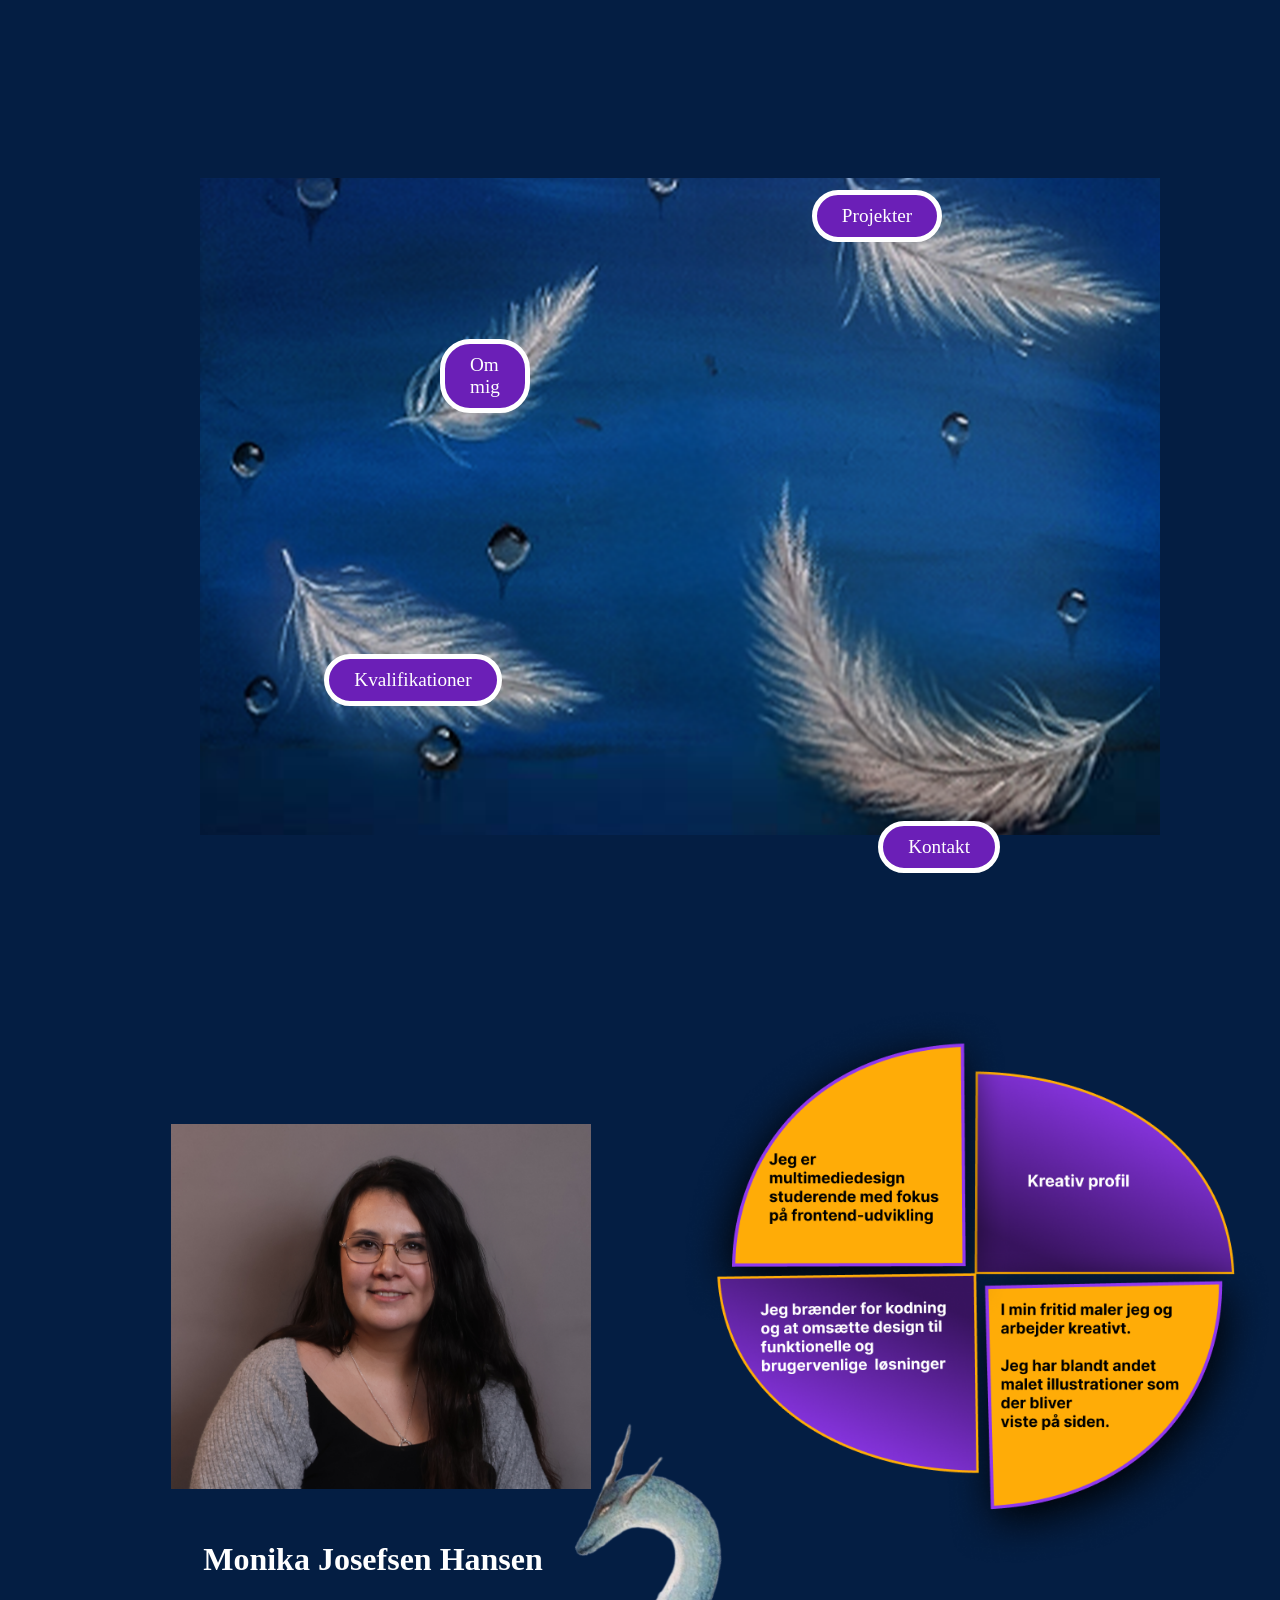
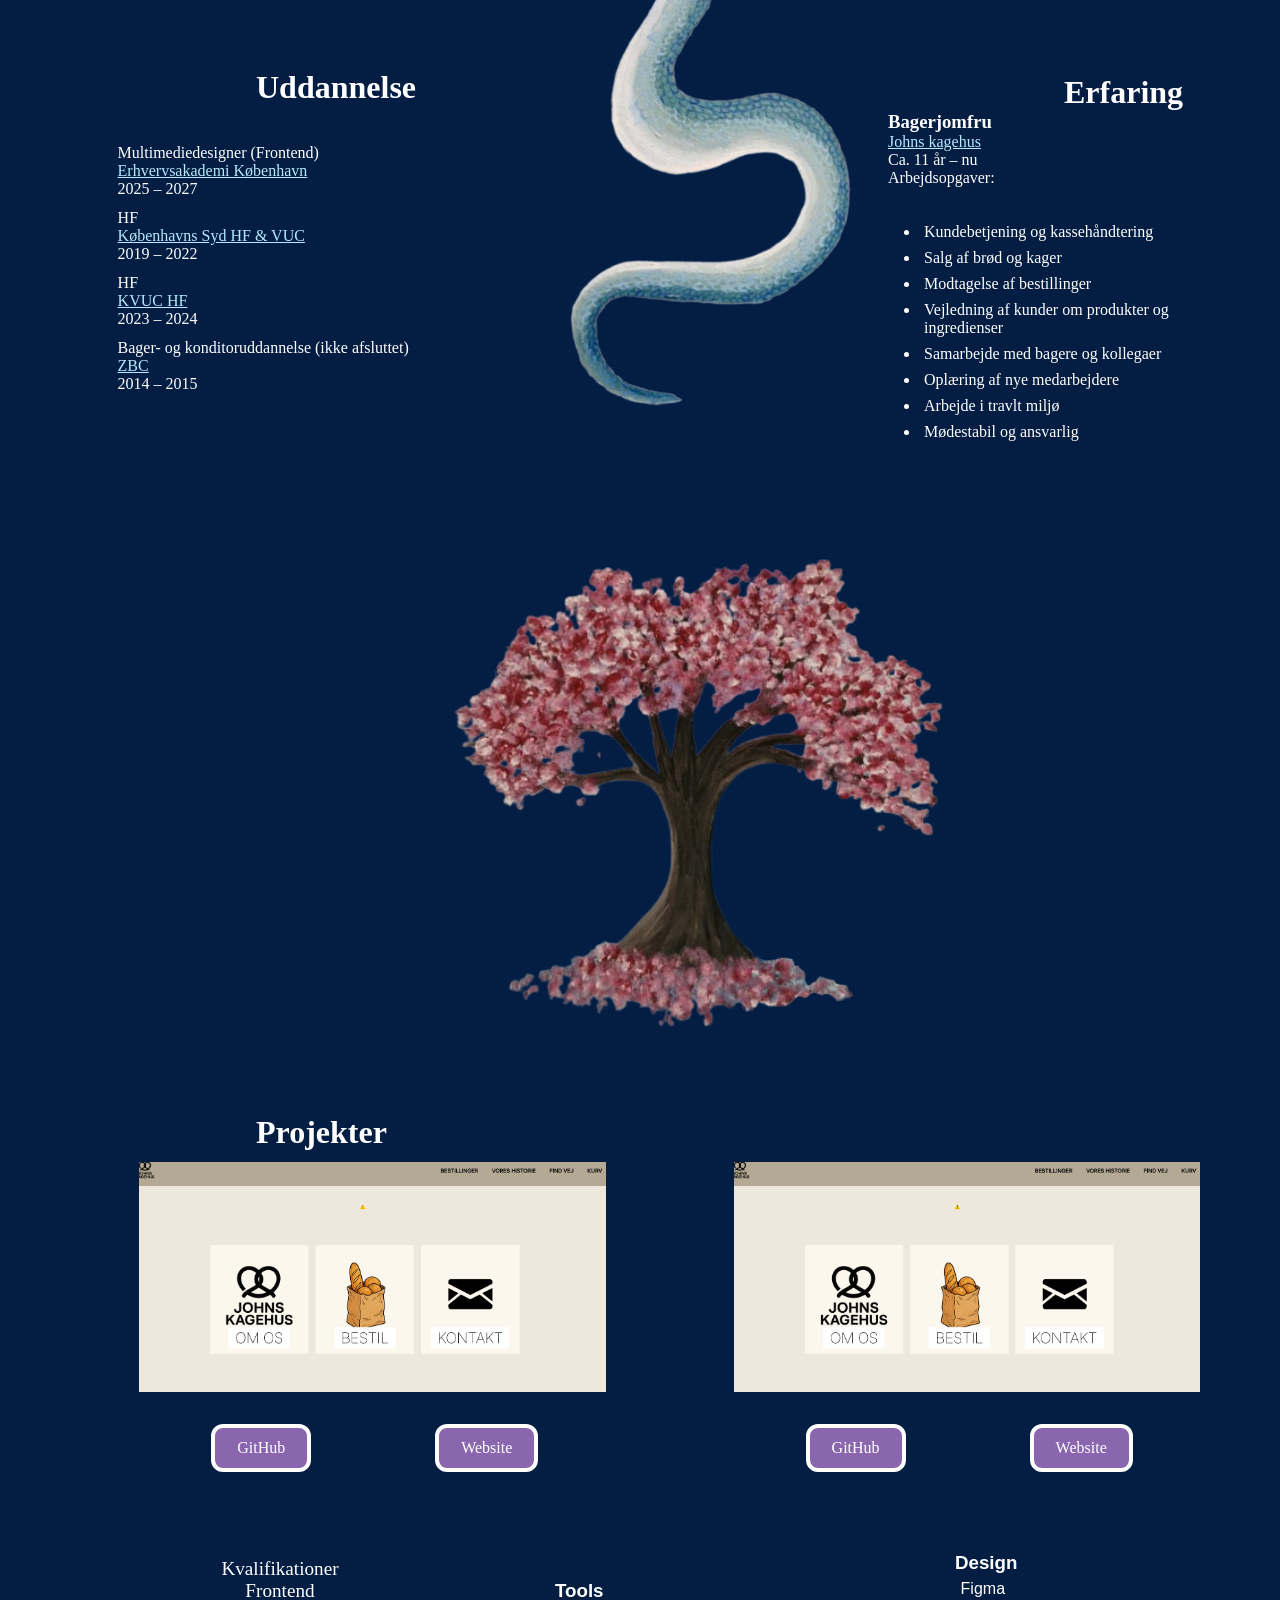
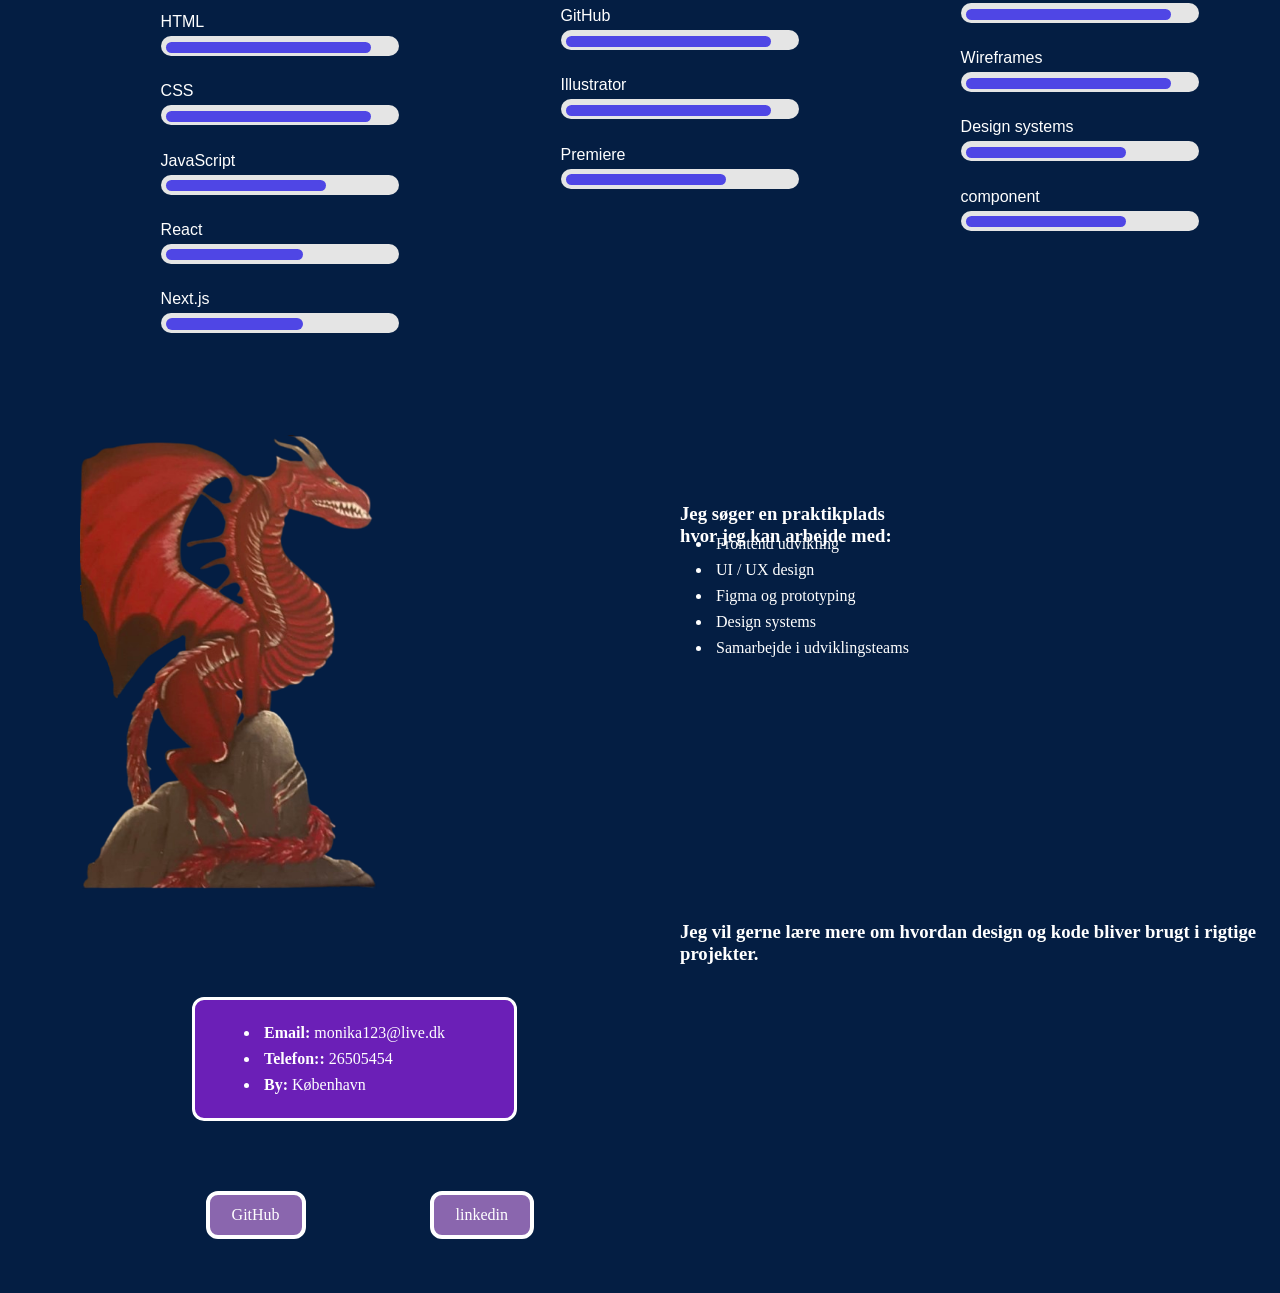
==== index.html @ e2309578 "Praktik" ====
<!doctype html>
<html lang="en">
  <head>
    <meta charset="UTF-8" />
    <meta name="viewport" content="width=device-width, initial-scale=1.0" />
    <title>Monika Josefsen Hansen</title>
    <link rel="stylesheet" href="forside.css" />
  </head>

  <body>
    <div class="world" id="world"></div>
    <!-- DESKTOP HERO -->
    <section class="hero">
      <a id="heroMe" href="#omMonika">Om mig</a>
      <a id="heroProjekter" href="#projekter">Projekter</a>
      <a id="heroKvalifikationer" href="#kvalifikationer">Kvalifikationer</a>
      <a id="heroKontakt" href="#kontakt">Kontakt</a>
    </section>
    <section id="omMonika">
      <div class="img_monika">
        <div>
          <img class="monika" src="/img/Monika-JPG.png" alt="" />
          <h1 class="me">Monika Josefsen Hansen</h1>
        </div>
        <img class="info_box" src="/img/gul.png" alt="Profile image" />
      </div>
      <section id="om">
        <h2 class="om-h2">Uddannelse</h2>
        <section class="info_boxContent">
          <div>
            <p>Multimediedesigner (Frontend)</p>

            <a href="https://www.ek.dk/">Erhvervsakademi København</a>
            <p>2025 – 2027</p>
          </div>
          <div>
            <p>HF</p>
            <a href="https://kbhsyd.dk/">Københavns Syd HF & VUC</a>
            <p>2019 – 2022</p>
          </div>
          <div>
            <p>HF</p>
            <a href="https://kvuc.dk/uddannelser/hf/">KVUC HF</a>
            <p>2023 – 2024</p>
          </div>
          <div>
            <p>Bager- og konditoruddannelse (ikke afsluttet)</p>
            <a href="https://www.zbc.dk/se-alle-erhvervsuddannelser/bager-og-konditor/">ZBC</a>
            <p>2014 – 2015</p>
            <img class="illustration" src="/img/blue.png" alt="" />
          </div>
        </section>

        <section class="info_boxContent Erfaring">
          <h2>Erfaring</h2>
          <h3>Bagerjomfru</h3>
          <a href="https://johnskagehus.mitbageri.dk/">Johns kagehus</a>
          <p>Ca. 11 år – nu</p>
          <p>Arbejdsopgaver:</p>
          <ul>
            <li>Kundebetjening og kassehåndtering</li>
            <li>Salg af brød og kager</li>
            <li>Modtagelse af bestillinger</li>
            <li>Vejledning af kunder om produkter og ingredienser</li>
            <li>Samarbejde med bagere og kollegaer</li>
            <li>Oplæring af nye medarbejdere</li>
            <li>Arbejde i travlt miljø</li>
            <li>Mødestabil og ansvarlig</li>
          </ul>
        </section>
      </section>
    </section>
    <img class="illustration_tre" src="/img/blomster.png" alt="" />
    <section>
      <h2>Projekter</h2>
      <div id="projekter">
        <div>
          <img class="projects" src="/img/johnskagehus.png" alt="" />
          <a class="button" href="https://github.com/Moni2206/Virksomhedssite"> GitHub </a>
          <a class="button" a href="https://moni2206.github.io/Virksomhedssite/"> Website</a>
        </div>

        <div>
          <img class="projects" src="/img/johnskagehus.png" alt="" />
          <a class="button" href="https://github.com/Moni2206/Virksomhedssite"> GitHub </a>
          <a class="button" href="https://moni2206.github.io/Virksomhedssite/"> Website</a>
        </div>
      </div>
    </section>
    <section id="kvalifikationer">
      <div class="section qualifications">
        <div class="qual-title">Kvalifikationer<br />Frontend</div>
        <section class="skills">
          <div class="skill">
            <span>HTML</span>
            <div class="bar"><div class="level html"></div></div>
          </div>

          <div class="skill">
            <span>CSS</span>
            <div class="bar"><div class="level css"></div></div>
          </div>

          <div class="skill">
            <span>JavaScript</span>
            <div class="bar"><div class="level js"></div></div>
          </div>

          <div class="skill">
            <span>React</span>
            <div class="bar"><div class="level react"></div></div>
          </div>

          <div class="skill">
            <span>Next.js</span>
            <div class="bar"><div class="level next"></div></div>
          </div>
        </section>
      </div>
      <div class="section qualifications">
        <div class="section qualifications"></div>
        <section class="skills">
          <h3>Tools</h3>
          <div class="skill">
            <span>GitHub</span>
            <div class="bar"><div class="level html"></div></div>
          </div>

          <div class="skill">
            <span>Illustrator</span>
            <div class="bar"><div class="level css"></div></div>
          </div>

          <div class="skill">
            <span>Premiere</span>
            <div class="bar"><div class="level js"></div></div>
          </div>
        </section>
      </div>

      <div class="section qualifications">
        <section class="skills">
          <h3>Design</h3>
          <div class="skill">
            <span>Figma </span>
            <div class="bar"><div class="level html"></div></div>
          </div>

          <div class="skill">
            <span>Wireframes </span>
            <div class="bar"><div class="level css"></div></div>
          </div>

          <div class="skill">
            <span>Design systems</span>
            <div class="bar"><div class="level js"></div></div>
          </div>
          <div class="skill">
            <span>component</span>
            <div class="bar"><div class="level js"></div></div>
          </div>
        </section>
      </div>
    </section>

    <section class="section_dragon">
      <h3 class="section_h3">
        Jeg søger en praktikplads <br />
        hvor jeg kan arbejde med:
      </h3>
      <img class="drago" src="img/red.png" alt="" />
      <ul class="section_ul">
        <li>Frontend udvikling</li>
        <li>UI / UX design</li>
        <li>Figma og prototyping</li>
        <li>Design systems</li>
        <li>Samarbejde i udviklingsteams</li>
      </ul>
    </section>

    <section class="section_dragon">
      <h3 class="section_kontakt">Jeg vil gerne lære mere om hvordan design og kode bliver brugt i rigtige projekter.</h3>
      <section id="kontakt">
        <ul class="section_ul kontakt">
          <li><strong>Email:</strong> monika123@live.dk</li>
          <li><strong>Telefon::</strong> 26505454</li>
          <li><strong>By:</strong> København</li>
        </ul>
      </section>
    </section>
    <div class="kontaktButton">
      <a class="button" href="https://github.com/Moni2206/"> GitHub </a>
      <a class="button" href="https://www.linkedin.com/feed/"> linkedin</a>
    </div>
  </body>
</html>
---- forside.css ----
* {
  margin: 0;
  padding: 0;
  box-sizing: border-box;
}

body {
  background-color: #041e43;
}

@media (max-width: 800px) {
  /* no additional changes needed for small screens; kept for legacy */
  .world {
    width: 100%;
  }
  .monika {
    width: 58%;
    margin-left: 4rem;
    margin-top: 1rem;
  }
  .world {
    background-image: url("/img/backgroundMobil.png");
    background-repeat: no-repeat;
    background-size: cover;

    min-height: 31vh;
  }
  h1,
  h2 {
    font-size: larger;
    display: flex;
    justify-content: center;
    padding-top: 3rem;
  }

  h1,
  li,
  p,
  h2,
  h3,
  .qual-title,
  span {
    color: white;
  }

  a {
    color: rgb(182, 233, 255);
  }
  .info_box {
    width: 100%;
  }
  .info_boxContent,
  ul {
    padding: 2rem;
  }
  .illustration {
    width: 45%;

    margin-left: 12rem;
    background-size: cover;
    margin-top: -14rem;
  }
  .Erfaring {
    margin-top: -70rem;
    margin-left: 53rem;
  }
  div {
    padding: 5.6px;
  }
  li {
    padding: 4px;
  }
  .illustration_tre {
    width: 50%;
    margin-left: 6rem;
  }
  .projects {
    width: 70%;
    display: flex;

    margin-left: 3rem;
  }
  .button {
    display: inline-block;
    padding: 9px 15px;
    margin-left: 3.7rem;
    margin-top: 1rem;
    border: 1px solid white;
    border-radius: 12px;
    background-color: #8a66ae;
    color: white;
    text-decoration: none;
    margin-bottom: 2rem;
  }
  /*KVALIFIKATIONER  */
  .qual-title {
    display: flex;
    justify-content: center;
    text-align: center;
    font-size: larger;
    font-weight: 500;
  }
  .skills {
    max-width: 250px;
    margin: auto;
    font-family: sans-serif;
    margin-bottom: 3rem;
  }

  .skill {
    margin-bottom: 15px;
  }

  .skill span {
    display: block;
    margin-bottom: 5px;
    font-weight: 500;
  }

  .bar {
    width: 100%;
    height: 20px;
    background: #e5e5e5;
    border-radius: 10px;
    overflow: hidden;
  }

  .level {
    height: 100%;
    background: #4f46e5;
    border-radius: 10px;
  }

  /* Niveauer */
  .html {
    width: 90%;
  }
  .css {
    width: 90%;
  }
  .js {
    width: 70%;
  }
  .react {
    width: 60%;
  }
  .next {
    width: 60%;
  }
  .drago {
    width: 110%;
    background-size: cover;
    grid-row: 3;
    margin-top: 7rem;
    margin-bottom: 2rem;
  }
  .section_dragon {
    display: grid;
    grid-template-columns: 1fr 1fr 1fr;
    grid-template-rows: 1fr 44px;
  }
  .section_h3 {
    grid-row: 1/4;
    grid-column: 2/4;
  }
  .section_kontakt {
    grid-row: 1/4;
    grid-column: 1/4;
    margin: 2rem;
  }
  #kontakt {
    margin-left: 4rem;
  }
  .section_ul {
    grid-row: 3;
    grid-column: 2/3;
  }
  .kontakt {
    display: inline-block;
    padding: 13px 29px;

    margin-top: 2rem;
    border: 2px solid white;
    border-radius: 12px;
    background-color: #6b1fb7;
    color: white;
    text-decoration: none;
    margin-bottom: 1rem;
  }
}
/* Smooth scroll */
html {
  scroll-behavior: smooth;
}

.hero {
  display: none;
}

@media (min-width: 800px) {
  .img_monika {
    display: grid;
    grid-template-columns: 1fr 1fr;
    margin-bottom: 7rem;
  }
  .monika {
    width: 72%;
    margin-top: 7rem;
    margin-left: 5rem;
  }
  .hero {
    display: grid;
    grid-template-columns: 1fr 1fr;
    grid-template-rows: 1fr;
    width: 80%;
    height: 110vh;
    margin: auto;

    background-image: url("/img/bagbrundDesk-fjel.png");
    background-size: contain;
    background-repeat: no-repeat;
    background-position: center;
    margin-top: -10;

    border-radius: 2px;
  }

  .hero a {
    color: white;
    text-decoration: none;
    border: 5px solid #fff;
    background-color: #6b1fb7;
    padding: 10px 25px;
    border-radius: 30px;
    justify-self: center;
    align-self: center;
    transition: 0.3s ease;
    font-size: larger;
  }

  .hero a:hover {
    border: 5px solid #4009e5;
    background: white;
    color: #041e43;
  }
  .me {
    margin-left: 7rem;
    font-size: xx-large;
  }

  /* Placering */

  #heroMe {
    grid-column: 1;
    grid-row: 1;
    margin-left: 15rem;
    margin-bottom: 5rem;
  }

  #heroProjekter {
    grid-column: 3;
    grid-row: 1;
    margin-right: -4rem;
    margin-bottom: 25rem;
  }

  #heroKvalifikationer {
    grid-column: 1;
    grid-row: 1;
    margin-top: 33rem;
    margin-right: -6rem;
  }

  #heroKontakt {
    grid-column: 4;
    grid-row: 2;
    margin-bottom: 8rem;
    margin-right: 10rem;
  }

  .hero_title {
    grid-column: 2 / 4;
    grid-row: 2 / 4;
    justify-self: center;
    align-self: center;
    color: white;
    font-size: 3rem;
  }
  /* no additional changes needed for small screens; kept for legacy */
  .world {
    width: 100%;
  }

  h1,
  h2 {
    font-size: xx-large;
    padding-top: 3rem;
    margin-left: 11rem;
  }

  h1,
  li,
  p,
  h2,
  h3,
  .qual-title,
  span {
    color: white;
  }

  a {
    color: rgb(182, 233, 255);
  }
  .info_box {
    width: 100%;
  }
  .info_boxContent,
  ul {
    padding: 2rem;
  }
  .illustration {
    width: 55%;
    margin-left: 28rem;
    background-size: cover;
    margin-top: -40rem;
  }
  .Erfaring {
    margin-top: -7rem;
  }
  body {
    margin-left: 5rem;
  }

  div {
    padding: 5.6px;
  }
  li {
    padding: 4px;
  }
  .illustration_tre {
    width: 50%;
    margin-left: 20rem;
    margin-top: 2rem;
  }
  .projects {
    width: 80%;
    display: flex;

    margin-left: 3rem;
  }
  .button {
    display: inline-block;
    padding: 11px 22px;
    margin-left: 7.5rem;
    margin-top: 2rem;
    border: 4px solid white;
    border-radius: 12px;
    background-color: #8a66ae;
    color: white;
    text-decoration: none;
    margin-bottom: 3rem;
  }
  #om {
    display: grid;
    grid-template-columns: 1fr 1fr;
    grid-template-rows: 1fr;
  }
  .om-h2 {
    margin-top: -5rem;
  }
  .info_boxContent {
    grid-column: 1;
  }
  .Erfaring {
    grid-column: 2;
    margin-left: 11rem;
  }

  #projekter {
    display: grid;
    grid-template-columns: 1fr 1fr;
  }

  #kvalifikationer {
    display: grid;
    grid-template-columns: 1fr 1fr 1fr;
    margin-bottom: 6rem;
  }
  .section.qualifications {
    margin-top: 1rem;
  }
  /*KVALIFIKATIONER  */
  .qual-title {
    display: flex;
    justify-content: center;
    text-align: center;
    font-size: larger;
    font-weight: 500;
  }
  .skills {
    max-width: 250px;
    margin: auto;
    font-family: sans-serif;
  }

  .skill {
    margin-bottom: 15px;
  }

  .skill span {
    display: block;
    margin-bottom: 5px;
    font-weight: 500;
  }

  .bar {
    width: 100%;
    height: 20px;
    background: #e5e5e5;
    border-radius: 10px;
    overflow: hidden;
  }

  .level {
    height: 100%;
    background: #4f46e5;
    border-radius: 10px;
  }

  /* Niveauer */
  .html {
    width: 90%;
  }
  .css {
    width: 90%;
  }
  .js {
    width: 70%;
  }
  .react {
    width: 60%;
  }
  .next {
    width: 60%;
  }
  .drago {
    width: 50%;
    background-size: cover;
    grid-row: 3;
    margin-top: -4rem;
    margin-bottom: 2rem;
  }
  .section_dragon {
    display: grid;
    grid-template-columns: 1fr 1fr;
    grid-template-rows: 1fr 44px;
  }
  .section_h3 {
    grid-row: 1/4;
    grid-column: 2/4;
    margin-top: 3rem;
  }
  .section_ul {
    grid-row: 3;
    grid-column: 2/3;
  }
  .kontakt {
    display: inline-block;
    padding: 20px 65px;
    margin-top: 2rem;
    border: 3px solid white;
    border-radius: 12px;
    background-color: #6b1fb7;
    color: white;
    text-decoration: none;
    margin-bottom: 1rem;
  }

  #kontakt {
    margin-left: 7rem;
  }
  .section_kontakt {
    grid-column: 2;
  }
  .kontaktButton {
    margin-top: 9rem;
  }
}
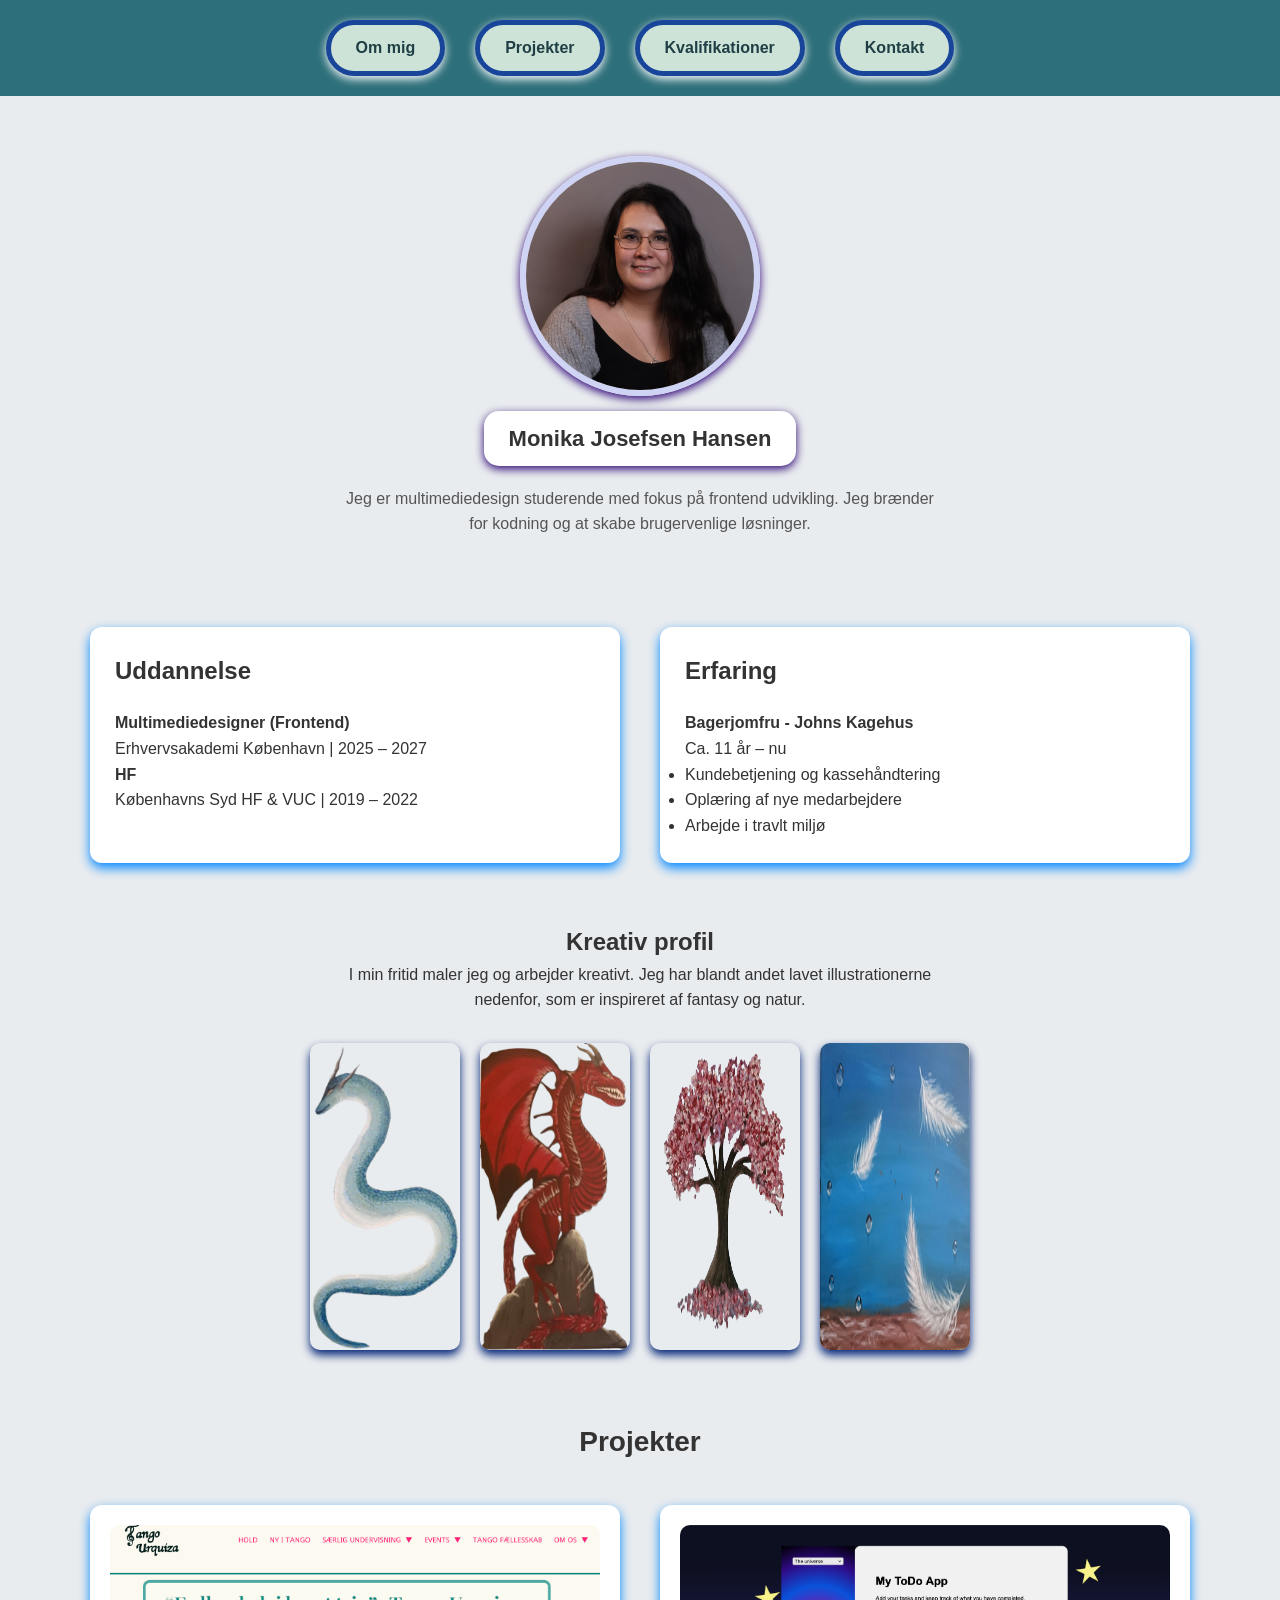
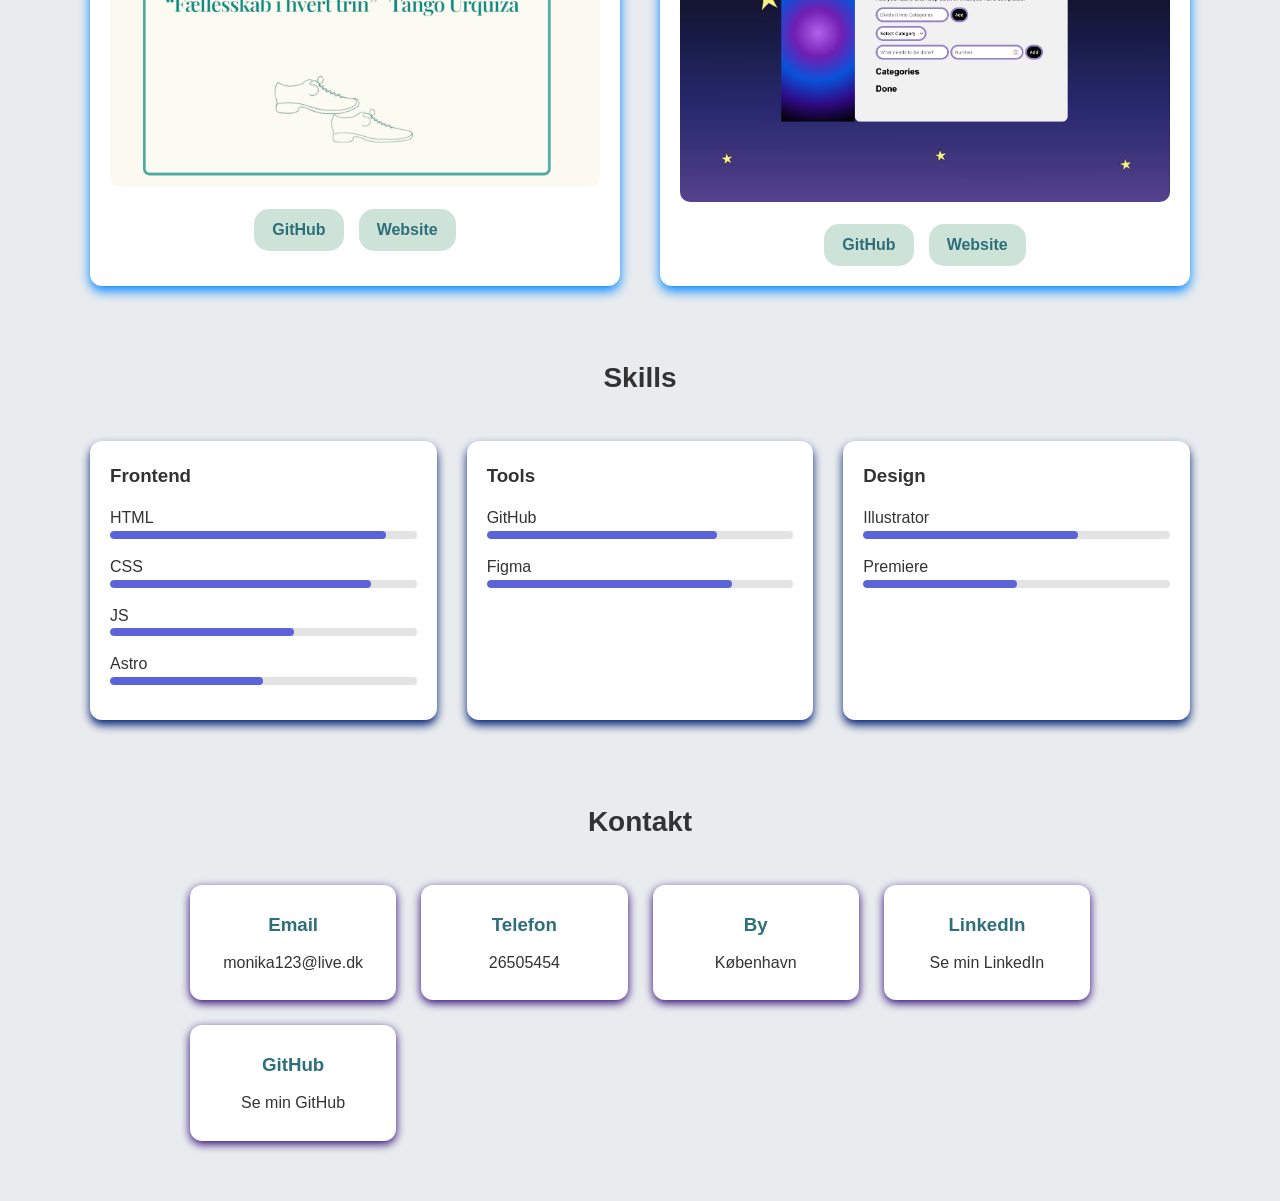
==== commit 2b8056d2: "done" ====
--- a/index.html
+++ b/index.html
@@ -1,196 +1,180 @@
 <!doctype html>
-<html lang="en">
+<html lang="da">
   <head>
     <meta charset="UTF-8" />
     <meta name="viewport" content="width=device-width, initial-scale=1.0" />
-    <title>Monika Josefsen Hansen</title>
-    <link rel="stylesheet" href="forside.css" />
+    <title>Monika Josefsen Hansen - Portfolio</title>
+    <link rel="stylesheet" href="css.css" />
   </head>
+  <body>
+    <!-- Navigation -->
+    <nav class="hero-nav">
+      <a href="#om">Om mig</a>
+      <a href="#projekter">Projekter</a>
+      <a href="#kvalifikationer">Kvalifikationer</a>
+      <a href="#kontakt">Kontakt</a>
+    </nav>
 
-  <body>
-    <div class="world" id="world"></div>
-    <!-- DESKTOP HERO -->
-    <section class="hero">
-      <a id="heroMe" href="#omMonika">Om mig</a>
-      <a id="heroProjekter" href="#projekter">Projekter</a>
-      <a id="heroKvalifikationer" href="#kvalifikationer">Kvalifikationer</a>
-      <a id="heroKontakt" href="#kontakt">Kontakt</a>
-    </section>
-    <section id="omMonika">
-      <div class="img_monika">
-        <div>
-          <img class="monika" src="/img/Monika-JPG.png" alt="" />
-          <h1 class="me">Monika Josefsen Hansen</h1>
+    <!-- Header / Profil -->
+    <header class="profile-header">
+      <div class="profile-img-container">
+        <img src="img/Monika-JPG.png" alt="Monika" class="monika-img" />
+      </div>
+      <h1>Monika Josefsen Hansen</h1>
+      <section class="intro">
+        <p>Jeg er multimediedesign studerende med fokus på frontend udvikling. Jeg brænder for kodning og at skabe brugervenlige løsninger.</p>
+      </section>
+    </header>
+
+    <main class="container">
+      <!-- Uddannelse & Erfaring -->
+      <section id="om" class="grid-2">
+        <div class="card">
+          <h2 class="title-yellow">Uddannelse</h2>
+          <div class="edu-item">
+            <p><strong>Multimediedesigner (Frontend)</strong></p>
+            <p>Erhvervsakademi København | 2025 – 2027</p>
+          </div>
+          <div class="edu-item">
+            <p><strong>HF</strong></p>
+            <p>Københavns Syd HF & VUC | 2019 – 2022</p>
+          </div>
         </div>
-        <img class="info_box" src="/img/gul.png" alt="Profile image" />
-      </div>
-      <section id="om">
-        <h2 class="om-h2">Uddannelse</h2>
-        <section class="info_boxContent">
-          <div>
-            <p>Multimediedesigner (Frontend)</p>
 
-            <a href="https://www.ek.dk/">Erhvervsakademi København</a>
-            <p>2025 – 2027</p>
-          </div>
-          <div>
-            <p>HF</p>
-            <a href="https://kbhsyd.dk/">Københavns Syd HF & VUC</a>
-            <p>2019 – 2022</p>
-          </div>
-          <div>
-            <p>HF</p>
-            <a href="https://kvuc.dk/uddannelser/hf/">KVUC HF</a>
-            <p>2023 – 2024</p>
-          </div>
-          <div>
-            <p>Bager- og konditoruddannelse (ikke afsluttet)</p>
-            <a href="https://www.zbc.dk/se-alle-erhvervsuddannelser/bager-og-konditor/">ZBC</a>
-            <p>2014 – 2015</p>
-            <img class="illustration" src="/img/blue.png" alt="" />
-          </div>
-        </section>
-
-        <section class="info_boxContent Erfaring">
-          <h2>Erfaring</h2>
-          <h3>Bagerjomfru</h3>
-          <a href="https://johnskagehus.mitbageri.dk/">Johns kagehus</a>
+        <div class="card">
+          <h2 class="title-yellow">Erfaring</h2>
+          <p><strong>Bagerjomfru - Johns Kagehus</strong></p>
           <p>Ca. 11 år – nu</p>
-          <p>Arbejdsopgaver:</p>
-          <ul>
+          <ul class="task-list">
             <li>Kundebetjening og kassehåndtering</li>
-            <li>Salg af brød og kager</li>
-            <li>Modtagelse af bestillinger</li>
-            <li>Vejledning af kunder om produkter og ingredienser</li>
-            <li>Samarbejde med bagere og kollegaer</li>
             <li>Oplæring af nye medarbejdere</li>
             <li>Arbejde i travlt miljø</li>
-            <li>Mødestabil og ansvarlig</li>
           </ul>
-        </section>
+        </div>
       </section>
-    </section>
-    <img class="illustration_tre" src="/img/blomster.png" alt="" />
-    <section>
-      <h2>Projekter</h2>
-      <div id="projekter">
-        <div>
-          <img class="projects" src="/img/johnskagehus.png" alt="" />
-          <a class="button" href="https://github.com/Moni2206/Virksomhedssite"> GitHub </a>
-          <a class="button" a href="https://moni2206.github.io/Virksomhedssite/"> Website</a>
+
+      <section class="creative-section">
+        <div class="creative-text">
+          <h2>Kreativ profil</h2>
+
+          <p>I min fritid maler jeg og arbejder kreativt. Jeg har blandt andet lavet illustrationerne nedenfor, som er inspireret af fantasy og natur.</p>
         </div>
 
-        <div>
-          <img class="projects" src="/img/johnskagehus.png" alt="" />
-          <a class="button" href="https://github.com/Moni2206/Virksomhedssite"> GitHub </a>
-          <a class="button" href="https://moni2206.github.io/Virksomhedssite/"> Website</a>
+        <div class="creative-images">
+          <img src="img/blue.png" alt="Illustration" />
+
+          <img src="img/red.png" alt="Drage illustration" />
+
+          <img src="img/blomster.png" alt="Træ illustration" />
+          <img src="img/fjer.png" alt="Træ illustration" />
         </div>
-      </div>
-    </section>
-    <section id="kvalifikationer">
-      <div class="section qualifications">
-        <div class="qual-title">Kvalifikationer<br />Frontend</div>
-        <section class="skills">
-          <div class="skill">
-            <span>HTML</span>
-            <div class="bar"><div class="level html"></div></div>
+      </section>
+
+      <!-- Projekter -->
+      <section id="projekter">
+        <h2 class="section-center-title">Projekter</h2>
+        <div class="grid-2">
+          <article class="project-card">
+            <img src="img/tango.png" alt="Projekt 1" />
+            <div class="project-btns">
+              <a href="https://github.com/Moni2206/Tangourquiza" class="btn">GitHub</a>
+              <a href="https://tangourquizamonika.netlify.app/" class="btn">Website</a>
+            </div>
+          </article>
+          <article class="project-card">
+            <img src="img/TODO.png" alt="Projekt 2" />
+            <div class="project-btns">
+              <a href="https://github.com/Moni2206/Todo-app" class="btn">GitHub</a>
+              <a href="https://moni2206.github.io/Todo-app/" class="btn">Website</a>
+            </div>
+          </article>
+        </div>
+      </section>
+
+      <!-- Kvalifikationer -->
+      <section id="kvalifikationer">
+        <h2 class="section-center-title">Skills</h2>
+        <div class="grid-3">
+          <div class="skill-group">
+            <h3>Frontend</h3>
+            <div class="skill">
+              <span>HTML</span>
+              <div class="bar"><div class="level" style="width: 90%"></div></div>
+            </div>
+            <div class="skill">
+              <span>CSS</span>
+              <div class="bar"><div class="level" style="width: 85%"></div></div>
+            </div>
+            <div class="skill">
+              <span>JS</span>
+              <div class="bar"><div class="level" style="width: 60%"></div></div>
+            </div>
+            <div class="skill">
+              <span>Astro</span>
+              <div class="bar"><div class="level" style="width: 50%"></div></div>
+            </div>
+          </div>
+          <div class="skill-group">
+            <h3>Tools</h3>
+            <div class="skill">
+              <span>GitHub</span>
+              <div class="bar"><div class="level" style="width: 75%"></div></div>
+            </div>
+            <div class="skill">
+              <span>Figma</span>
+              <div class="bar"><div class="level" style="width: 80%"></div></div>
+            </div>
+          </div>
+          <div class="skill-group">
+            <h3>Design</h3>
+            <div class="skill">
+              <span>Illustrator</span>
+              <div class="bar"><div class="level" style="width: 70%"></div></div>
+            </div>
+            <div class="skill">
+              <span>Premiere</span>
+              <div class="bar"><div class="level" style="width: 50%"></div></div>
+            </div>
+          </div>
+        </div>
+      </section>
+      <section id="kontakt" class="contact-section">
+        <h2 class="section-center-title">Kontakt</h2>
+
+        <div class="contact-grid">
+          <div class="contact-item">
+            <h3>Email</h3>
+
+            <a href="mailto:monika123@live.dk"> monika123@live.dk </a>
           </div>
 
-          <div class="skill">
-            <span>CSS</span>
-            <div class="bar"><div class="level css"></div></div>
+          <div class="contact-item">
+            <h3>Telefon</h3>
+
+            <a href="tel:1234567"> 26505454 </a>
           </div>
 
-          <div class="skill">
-            <span>JavaScript</span>
-            <div class="bar"><div class="level js"></div></div>
+          <div class="contact-item">
+            <h3>By</h3>
+
+            <p>København</p>
           </div>
 
-          <div class="skill">
-            <span>React</span>
-            <div class="bar"><div class="level react"></div></div>
+          <div class="contact-item">
+            <h3>LinkedIn</h3>
+
+            <a href="https://www.linkedin.com/in/monika-josefsen-hansen-5b53463b0/" target="_blank"> Se min LinkedIn </a>
           </div>
 
-          <div class="skill">
-            <span>Next.js</span>
-            <div class="bar"><div class="level next"></div></div>
+          <div class="contact-item">
+            <h3>GitHub</h3>
+
+            <a href="https://github.com/Moni2206" target="_blank"> Se min GitHub </a>
           </div>
-        </section>
-      </div>
-      <div class="section qualifications">
-        <div class="section qualifications"></div>
-        <section class="skills">
-          <h3>Tools</h3>
-          <div class="skill">
-            <span>GitHub</span>
-            <div class="bar"><div class="level html"></div></div>
-          </div>
+        </div>
+      </section>
+    </main>
 
-          <div class="skill">
-            <span>Illustrator</span>
-            <div class="bar"><div class="level css"></div></div>
-          </div>
-
-          <div class="skill">
-            <span>Premiere</span>
-            <div class="bar"><div class="level js"></div></div>
-          </div>
-        </section>
-      </div>
-
-      <div class="section qualifications">
-        <section class="skills">
-          <h3>Design</h3>
-          <div class="skill">
-            <span>Figma </span>
-            <div class="bar"><div class="level html"></div></div>
-          </div>
-
-          <div class="skill">
-            <span>Wireframes </span>
-            <div class="bar"><div class="level css"></div></div>
-          </div>
-
-          <div class="skill">
-            <span>Design systems</span>
-            <div class="bar"><div class="level js"></div></div>
-          </div>
-          <div class="skill">
-            <span>component</span>
-            <div class="bar"><div class="level js"></div></div>
-          </div>
-        </section>
-      </div>
-    </section>
-
-    <section class="section_dragon">
-      <h3 class="section_h3">
-        Jeg søger en praktikplads <br />
-        hvor jeg kan arbejde med:
-      </h3>
-      <img class="drago" src="img/red.png" alt="" />
-      <ul class="section_ul">
-        <li>Frontend udvikling</li>
-        <li>UI / UX design</li>
-        <li>Figma og prototyping</li>
-        <li>Design systems</li>
-        <li>Samarbejde i udviklingsteams</li>
-      </ul>
-    </section>
-
-    <section class="section_dragon">
-      <h3 class="section_kontakt">Jeg vil gerne lære mere om hvordan design og kode bliver brugt i rigtige projekter.</h3>
-      <section id="kontakt">
-        <ul class="section_ul kontakt">
-          <li><strong>Email:</strong> monika123@live.dk</li>
-          <li><strong>Telefon::</strong> 26505454</li>
-          <li><strong>By:</strong> København</li>
-        </ul>
-      </section>
-    </section>
-    <div class="kontaktButton">
-      <a class="button" href="https://github.com/Moni2206/"> GitHub </a>
-      <a class="button" href="https://www.linkedin.com/feed/"> linkedin</a>
-    </div>
+    <script src="js.js"></script>
   </body>
 </html>
--- a/css.css
+++ b/css.css
@@ -0,0 +1,296 @@
+/* RESET */
+
+* {
+  margin: 0;
+  padding: 0;
+  box-sizing: border-box;
+}
+
+/* BODY */
+
+body {
+  font-family: Arial, Helvetica, sans-serif;
+  background: #e9ecef;
+  color: #333;
+  line-height: 1.6;
+}
+
+/* CONTAINER */
+
+.container {
+  width: 90%;
+  max-width: 1100px;
+  margin: auto;
+}
+
+/* NAVIGATION */
+
+.hero-nav {
+  background: #2d6f7a;
+  display: flex;
+  justify-content: center;
+  gap: 30px;
+  padding: 20px;
+}
+
+.hero-nav a {
+  background: #cde3d8;
+  padding: 10px 25px;
+  border-radius: 35px;
+  text-decoration: none;
+  color: #1f3f45;
+  font-weight: bold;
+  transition: 0.3s;
+  box-shadow: 0 3px 10px rgb(255, 255, 255);
+  border: 5px solid rgb(24, 69, 153);
+}
+
+.hero-nav a:hover {
+  background: #b6d4c6;
+  transform: translateY(-2px);
+}
+
+/* HEADER */
+
+.profile-header {
+  text-align: center;
+  padding: 60px 0 30px;
+}
+
+.profile-img-container {
+  width: 240px;
+  height: 240px;
+  margin: auto;
+  border-radius: 50%;
+  overflow: hidden;
+  border: 6px solid rgb(207, 211, 244);
+  box-shadow: 0 3px 10px rgb(42, 0, 116);
+}
+
+.monika-img {
+  width: 100%;
+  height: 100%;
+  object-fit: cover;
+}
+
+.profile-header h1 {
+  margin-top: 15px;
+  background: white;
+  display: inline-block;
+  padding: 10px 25px;
+  border-radius: 15px;
+  font-size: 22px;
+  box-shadow: 0 3px 10px rgb(42, 0, 116);
+}
+
+/* INTRO */
+
+.intro {
+  max-width: 600px;
+  margin: 20px auto;
+  text-align: center;
+  color: #555;
+}
+
+/* GRID */
+
+.grid-2 {
+  display: grid;
+  grid-template-columns: 1fr 1fr;
+  gap: 40px;
+  margin-top: 40px;
+}
+
+.grid-3 {
+  display: grid;
+  grid-template-columns: repeat(3, 1fr);
+  gap: 30px;
+}
+
+/* CARDS */
+
+.card {
+  background: white;
+  padding: 25px;
+  border-radius: 12px;
+  box-shadow: 0 5px 12px rgb(0, 135, 255);
+}
+
+/* TITLES */
+
+.section-center-title {
+  text-align: center;
+  margin: 70px 0 40px;
+  font-size: 28px;
+}
+
+.title-yellow {
+  margin-bottom: 20px;
+}
+
+/* CREATIVE SECTION */
+
+.creative-section {
+  margin-top: 60px;
+  text-align: center;
+}
+
+.creative-text {
+  max-width: 600px;
+  margin: auto;
+  margin-bottom: 30px;
+}
+
+.creative-images {
+  display: flex;
+  justify-content: center;
+  gap: 20px;
+  flex-wrap: wrap;
+}
+
+.creative-images img {
+  width: 150px;
+  border-radius: 10px;
+  box-shadow: 0 5px 10px rgb(0, 35, 118);
+  transition: 0.3s;
+}
+
+.creative-images img:hover {
+  transform: scale(1.1);
+}
+
+/* PROJECTS */
+
+.project-card {
+  background: white;
+  padding: 20px;
+  border-radius: 12px;
+  text-align: center;
+  box-shadow: 0 5px 12px rgb(0, 135, 255);
+  transition: 0.3s;
+}
+
+.project-card:hover {
+  transform: translateY(-5px);
+}
+
+.project-card img {
+  width: 100%;
+  border-radius: 10px;
+}
+
+.project-btns {
+  margin-top: 15px;
+  display: flex;
+  justify-content: center;
+  gap: 15px;
+}
+
+.btn {
+  background: #cde3d8;
+  padding: 8px 18px;
+  border-radius: 15px;
+  text-decoration: none;
+  color: #2d6f7a;
+  font-weight: bold;
+  transition: 0.3s;
+}
+
+.btn:hover {
+  background: #b6d4c6;
+}
+
+/* SKILLS */
+
+.skill-group {
+  background: white;
+  padding: 20px;
+  border-radius: 12px;
+  box-shadow: 0 5px 10px rgb(0, 35, 118);
+}
+
+.skill-group h3 {
+  margin-bottom: 15px;
+}
+
+.skill {
+  margin-bottom: 15px;
+}
+
+.bar {
+  height: 8px;
+  background: #e3e3e3;
+  border-radius: 10px;
+  overflow: hidden;
+}
+
+.level {
+  height: 100%;
+  background: #5a63d8;
+  border-radius: 10px;
+}
+
+/* CONTACT */
+
+.contact-section {
+  margin-top: 80px;
+  padding-bottom: 60px;
+}
+
+.contact-grid {
+  display: grid;
+  grid-template-columns: repeat(auto-fit, minmax(200px, 1fr));
+  gap: 25px;
+
+  max-width: 900px;
+  margin: auto;
+}
+
+.contact-item {
+  background: white;
+  padding: 25px;
+  border-radius: 12px;
+
+  text-align: center;
+
+  box-shadow: 0 3px 10px rgb(42, 0, 116);
+
+  transition: 0.3s;
+}
+
+.contact-item:hover {
+  transform: translateY(-5px);
+
+  box-shadow: 0 10px 25px rgba(0, 0, 0, 0.15);
+}
+
+.contact-item h3 {
+  margin-bottom: 10px;
+  color: #2d6f7a;
+}
+
+.contact-item a {
+  text-decoration: none;
+  color: #333;
+  font-weight: 500;
+}
+
+.contact-item a:hover {
+  color: #2d6f7a;
+}
+
+/* RESPONSIVE */
+
+@media (max-width: 900px) {
+  .grid-2 {
+    grid-template-columns: 1fr;
+  }
+
+  .grid-3 {
+    grid-template-columns: 1fr;
+  }
+
+  .hero-nav {
+    flex-wrap: wrap;
+  }
+}
